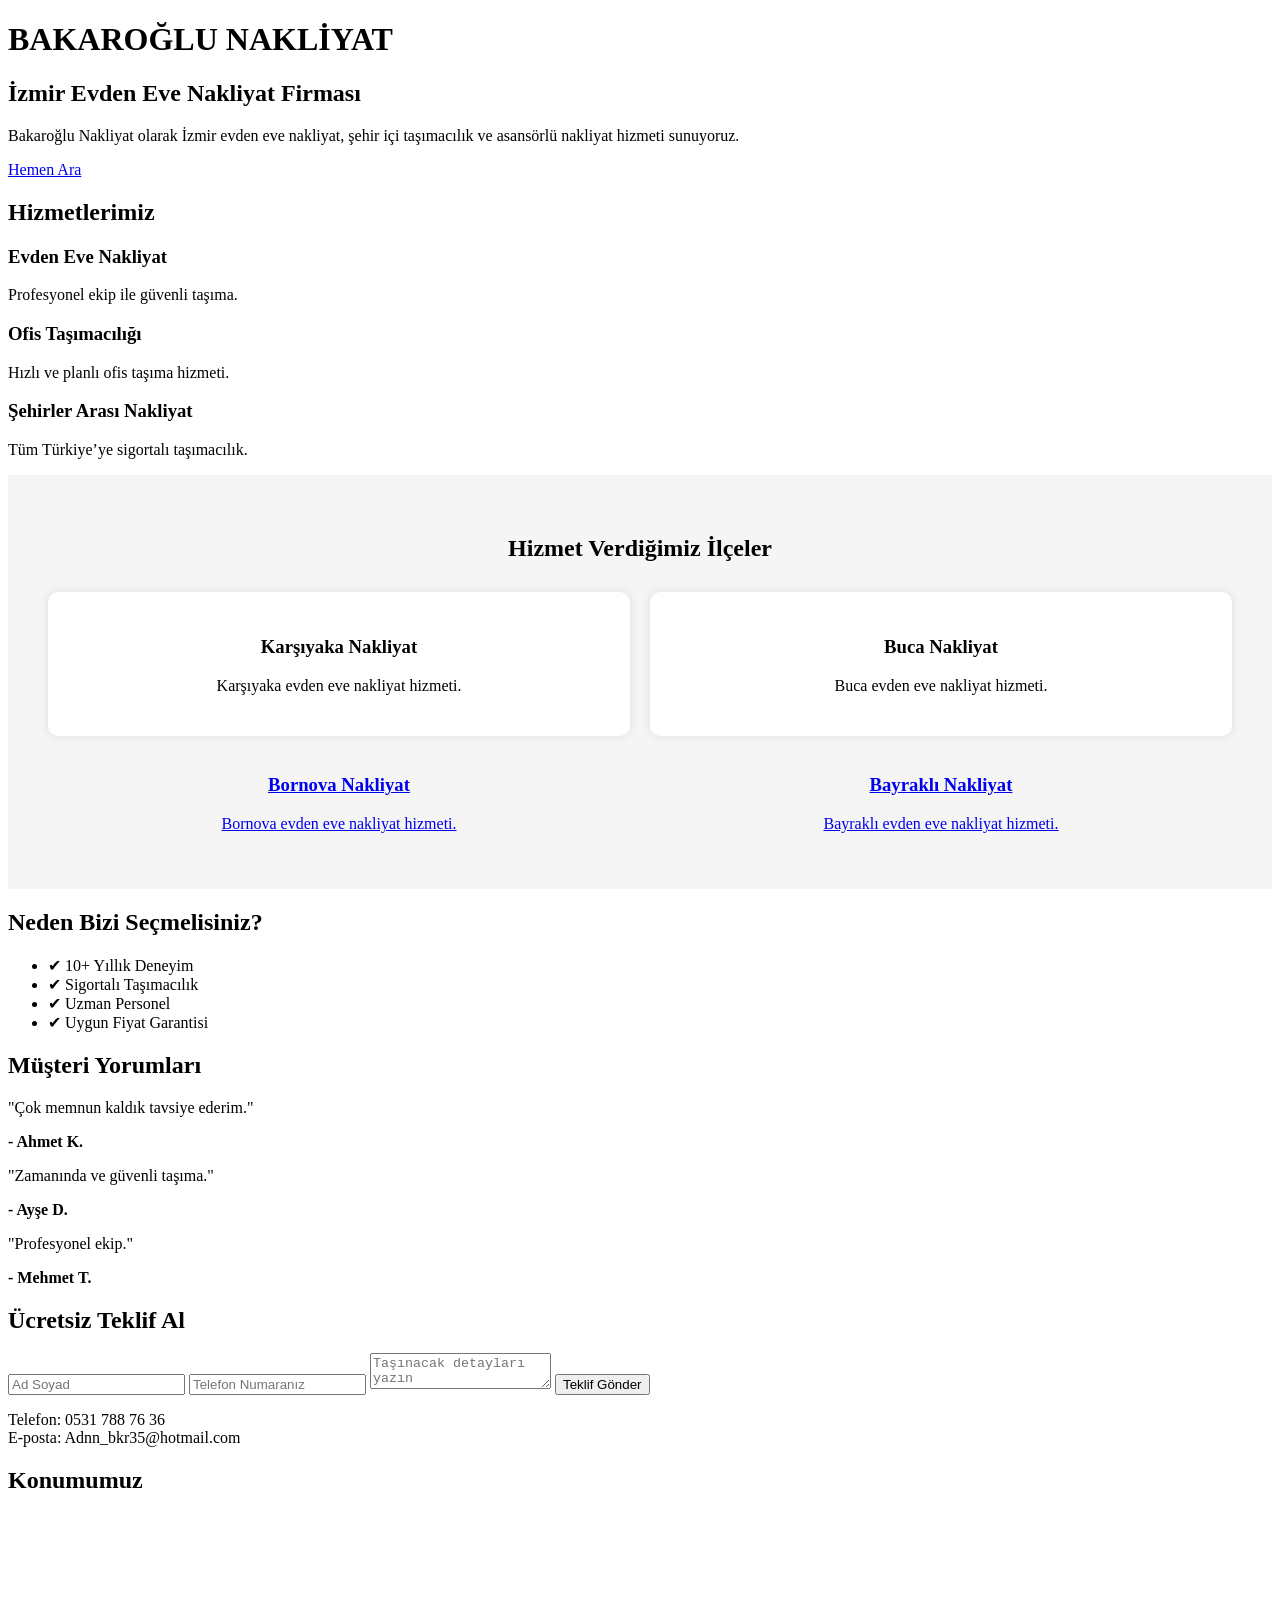
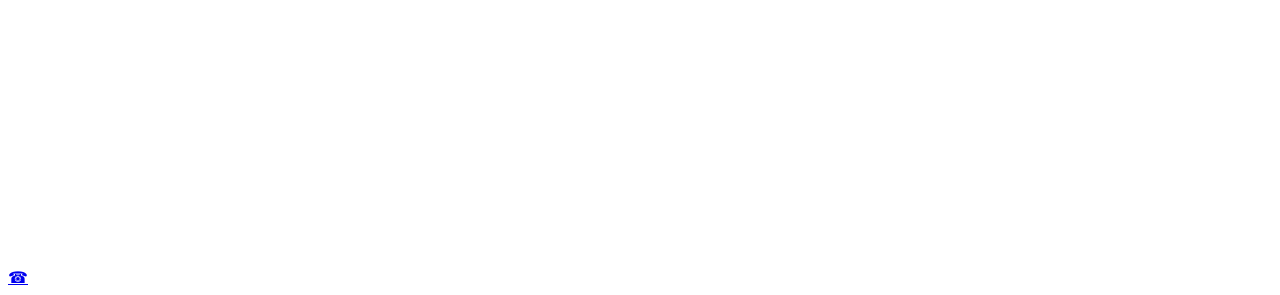
==== index.html @ ac6d45f9 "Update index.html" ====
<!DOCTYPE html>
<html lang="tr">
<head>
<meta charset="UTF-8">
<meta name="viewport" content="width=device-width, initial-scale=1.0">

<title>İzmir Evden Eve Nakliyat | Bakaroğlu Nakliyat</title>

<link rel="stylesheet" href="style.css">

</head>

<body>

<header class="header">
<h1>BAKAROĞLU NAKLİYAT</h1>
</header>

<section class="hero">
<h2>İzmir Evden Eve Nakliyat Firması</h2>

<p>
Bakaroğlu Nakliyat olarak İzmir evden eve nakliyat,
şehir içi taşımacılık ve asansörlü nakliyat hizmeti sunuyoruz.
</p>

<a href="tel:05317887636" class="btn">Hemen Ara</a>

</section>

<section class="services">

<h2>Hizmetlerimiz</h2>

<div class="card">
<h3>Evden Eve Nakliyat</h3>
<p>Profesyonel ekip ile güvenli taşıma.</p>
</div>

<div class="card">
<h3>Ofis Taşımacılığı</h3>
<p>Hızlı ve planlı ofis taşıma hizmeti.</p>
</div>

<div class="card">
<h3>Şehirler Arası Nakliyat</h3>
<p>Tüm Türkiye’ye sigortalı taşımacılık.</p>
</div>

</section>

  <section style="padding:40px;background:#f5f5f5;text-align:center;">
<h2>Hizmet Verdiğimiz İlçeler</h2>

<div style="display:grid;grid-template-columns:1fr 1fr;gap:20px;margin-top:30px;">

<a href="/karsiyaka.html" style="background:white;padding:25px;border-radius:10px;text-decoration:none;color:black;box-shadow:0 0 10px rgba(0,0,0,0.1);">
<h3>Karşıyaka Nakliyat</h3>
<p>Karşıyaka evden eve nakliyat hizmeti.</p>
</a>

<a href="/buca.html" style="background:white;padding:25px;border-radius:10px;text-decoration:none;color:black;box-shadow:0 0 10px rgba(0,0,0,0.1);">
<h3>Buca Nakliyat</h3>
<p>Buca evden eve nakliyat hizmeti.</p>
</a>
<a class="ilce" href="bornova.html">
<h3>Bornova Nakliyat</h3>
<p>Bornova evden eve nakliyat hizmeti.</p>
</a>
  <a class="ilce" href="bayrakli.html">
<h3>Bayraklı Nakliyat</h3>
<p>Bayraklı evden eve nakliyat hizmeti.</p>
</a>
</div>
</section>

<section class="why">

<h2>Neden Bizi Seçmelisiniz?</h2>

<ul>
<li>✔ 10+ Yıllık Deneyim</li>
<li>✔ Sigortalı Taşımacılık</li>
<li>✔ Uzman Personel</li>
<li>✔ Uygun Fiyat Garantisi</li>
</ul>

</section>

<section class="comments">

<h2>Müşteri Yorumları</h2>

<div class="card">
<p>"Çok memnun kaldık tavsiye ederim."</p>
<b>- Ahmet K.</b>
</div>

<div class="card">
<p>"Zamanında ve güvenli taşıma."</p>
<b>- Ayşe D.</b>
</div>

<div class="card">
<p>"Profesyonel ekip."</p>
<b>- Mehmet T.</b>
</div>

</section>

<section class="form">

<h2>Ücretsiz Teklif Al</h2>

<form>

<input type="text" placeholder="Ad Soyad">

<input type="tel" placeholder="Telefon Numaranız">

<textarea placeholder="Taşınacak detayları yazın"></textarea>

<button type="submit">
Teklif Gönder
</button>

</form>

<p>

Telefon: 0531 788 76 36  
<br>
E-posta: Adnn_bkr35@hotmail.com

</p>

</section>

<section class="map">

<h2>Konumumuz</h2>

<iframe
src="https://maps.google.com/maps?q=izmir&t=&z=11&ie=UTF8&iwloc=&output=embed"
width="100%"
height="350"
style="border:0;">
</iframe>

</section>

<a class="call" href="tel:05317887636">
☎
</a>

</body>
</html>
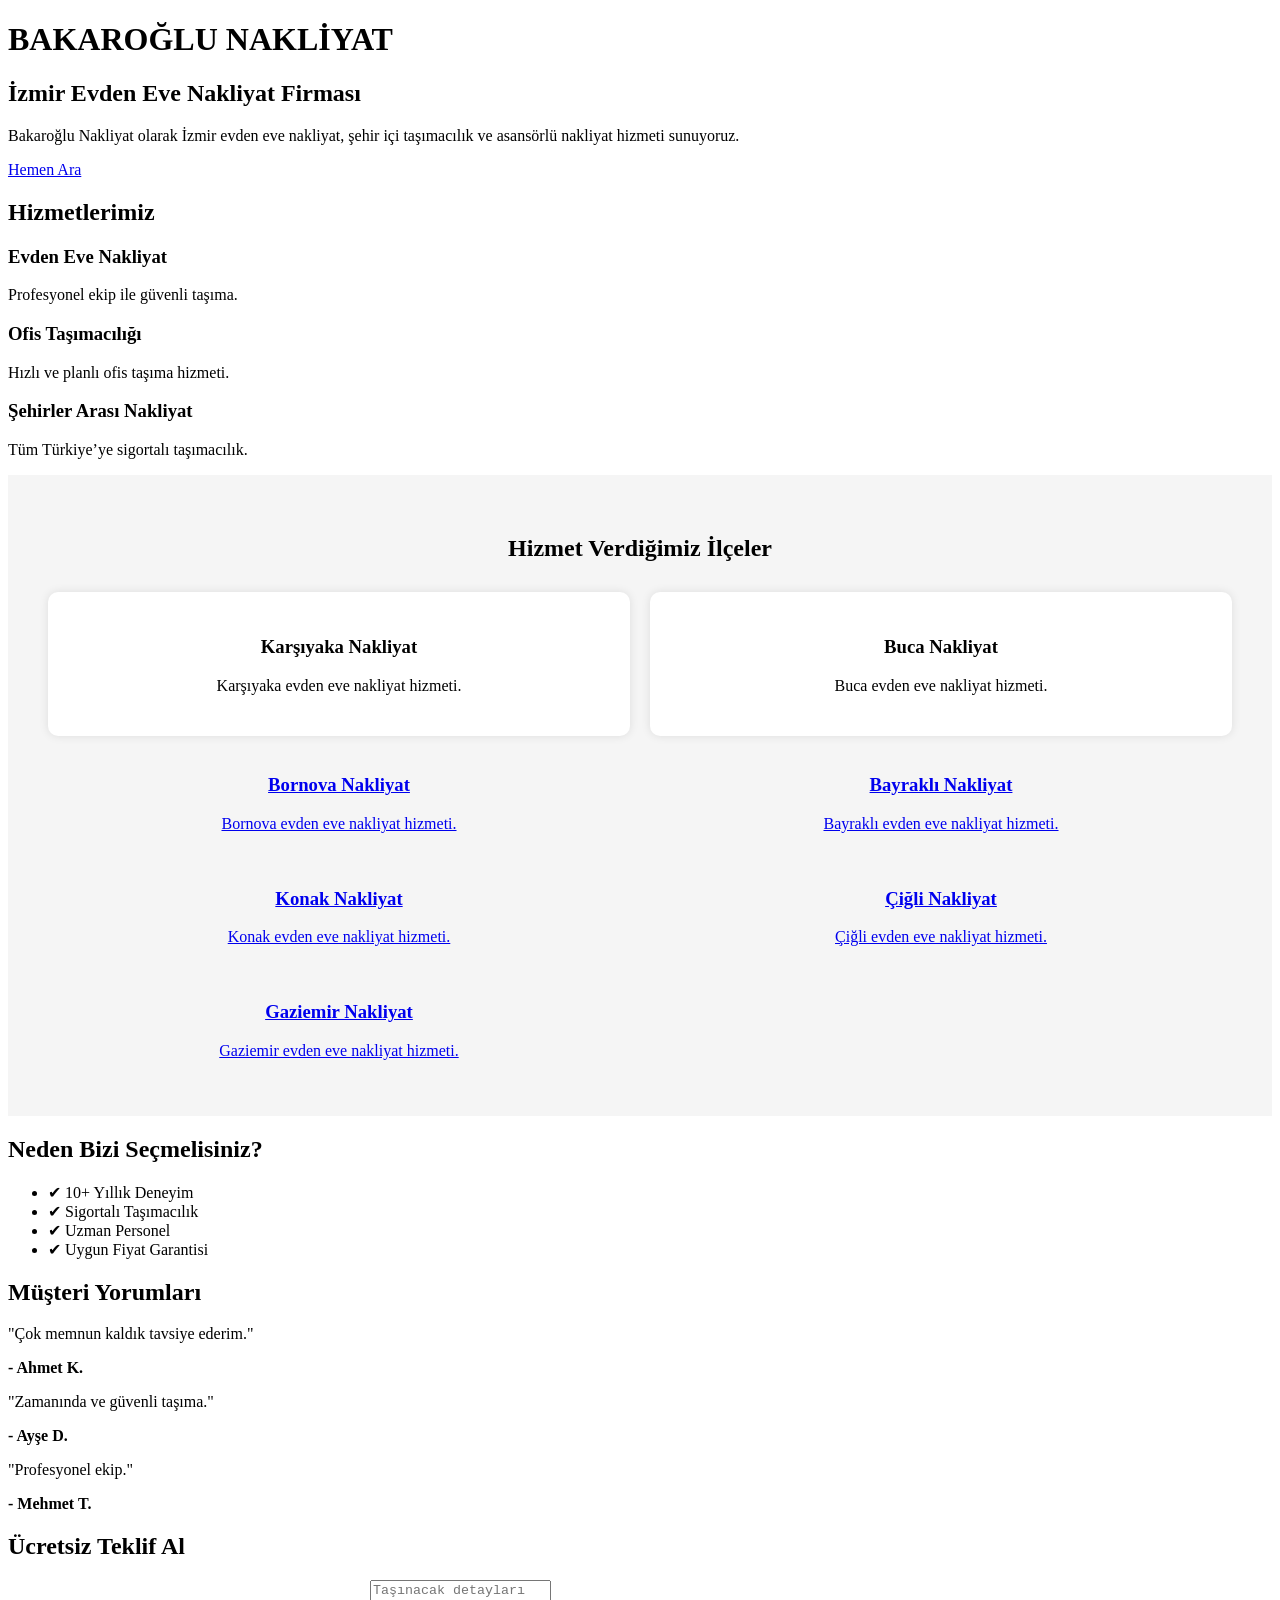
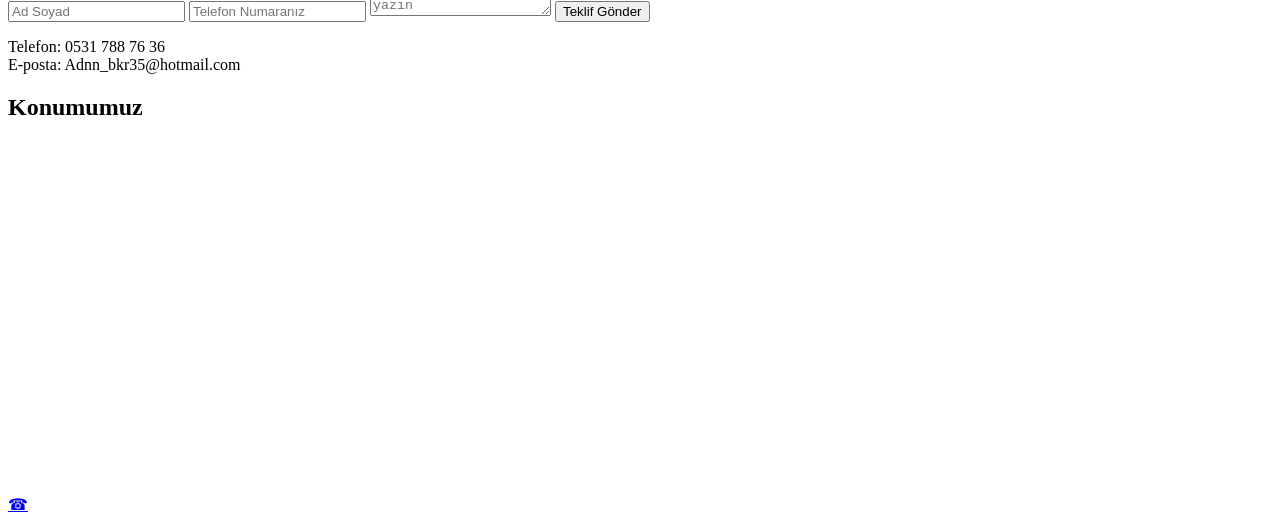
==== commit dbe9c2e9: "Update index.html" ====
--- a/index.html
+++ b/index.html
@@ -70,6 +70,18 @@
   <a class="ilce" href="bayrakli.html">
 <h3>Bayraklı Nakliyat</h3>
 <p>Bayraklı evden eve nakliyat hizmeti.</p>
+</a>
+  <a class="ilce" href="konak.html">
+<h3>Konak Nakliyat</h3>
+<p>Konak evden eve nakliyat hizmeti.</p>
+</a>
+  <a class="ilce" href="cigli.html">
+<h3>Çiğli Nakliyat</h3>
+<p>Çiğli evden eve nakliyat hizmeti.</p>
+</a>
+  <a class="ilce" href="gaziemir.html">
+<h3>Gaziemir Nakliyat</h3>
+<p>Gaziemir evden eve nakliyat hizmeti.</p>
 </a>
 </div>
 </section>
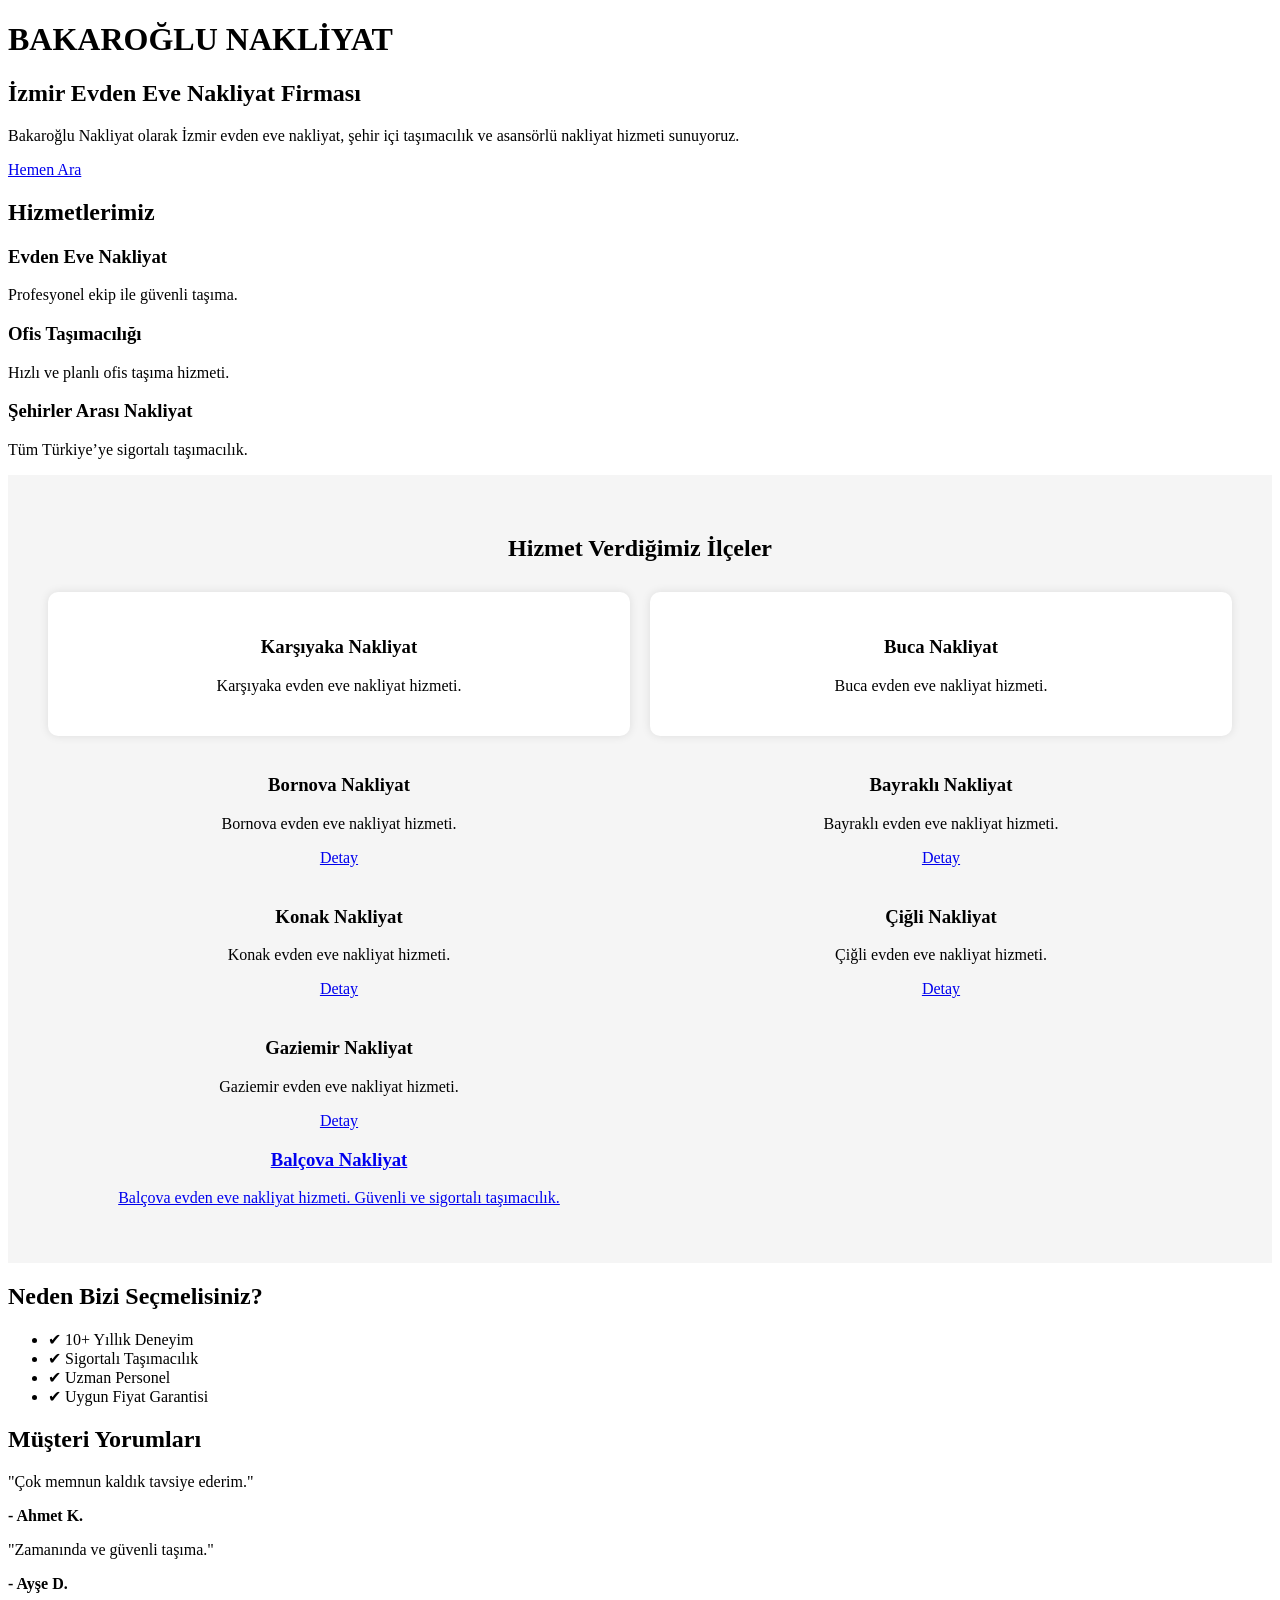
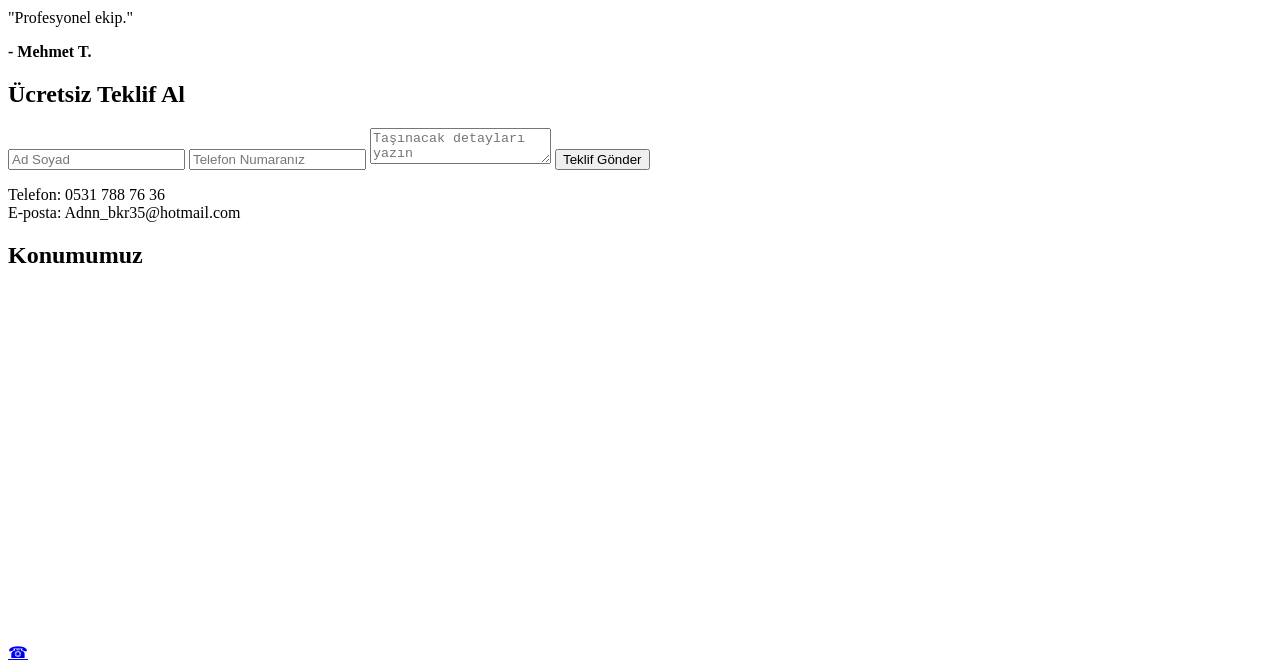
==== commit 59de54f7: "Update index.html" ====
--- a/index.html
+++ b/index.html
@@ -63,26 +63,39 @@
 <h3>Buca Nakliyat</h3>
 <p>Buca evden eve nakliyat hizmeti.</p>
 </a>
-<a class="ilce" href="bornova.html">
+<div class="card">
 <h3>Bornova Nakliyat</h3>
 <p>Bornova evden eve nakliyat hizmeti.</p>
-</a>
-  <a class="ilce" href="bayrakli.html">
+<a href="bornova.html">Detay</a>
+</div>
+
+<div class="card">
 <h3>Bayraklı Nakliyat</h3>
 <p>Bayraklı evden eve nakliyat hizmeti.</p>
-</a>
-  <a class="ilce" href="konak.html">
+<a href="bayrakli.html">Detay</a>
+</div>
+
+<div class="card">
 <h3>Konak Nakliyat</h3>
 <p>Konak evden eve nakliyat hizmeti.</p>
-</a>
-  <a class="ilce" href="cigli.html">
+<a href="konak.html">Detay</a>
+</div>
+
+<div class="card">
 <h3>Çiğli Nakliyat</h3>
 <p>Çiğli evden eve nakliyat hizmeti.</p>
-</a>
-  <a class="ilce" href="gaziemir.html">
+<a href="cigli.html">Detay</a>
+</div>
+
+<div class="card">
 <h3>Gaziemir Nakliyat</h3>
 <p>Gaziemir evden eve nakliyat hizmeti.</p>
+<a href="gaziemir.html">Detay</a>
+<a href="balcova-nakliyat.html" class="ilce-kart">
+<h3>Balçova Nakliyat</h3>
+<p>Balçova evden eve nakliyat hizmeti. Güvenli ve sigortalı taşımacılık.</p>
 </a>
+</div>
 </div>
 </section>
 
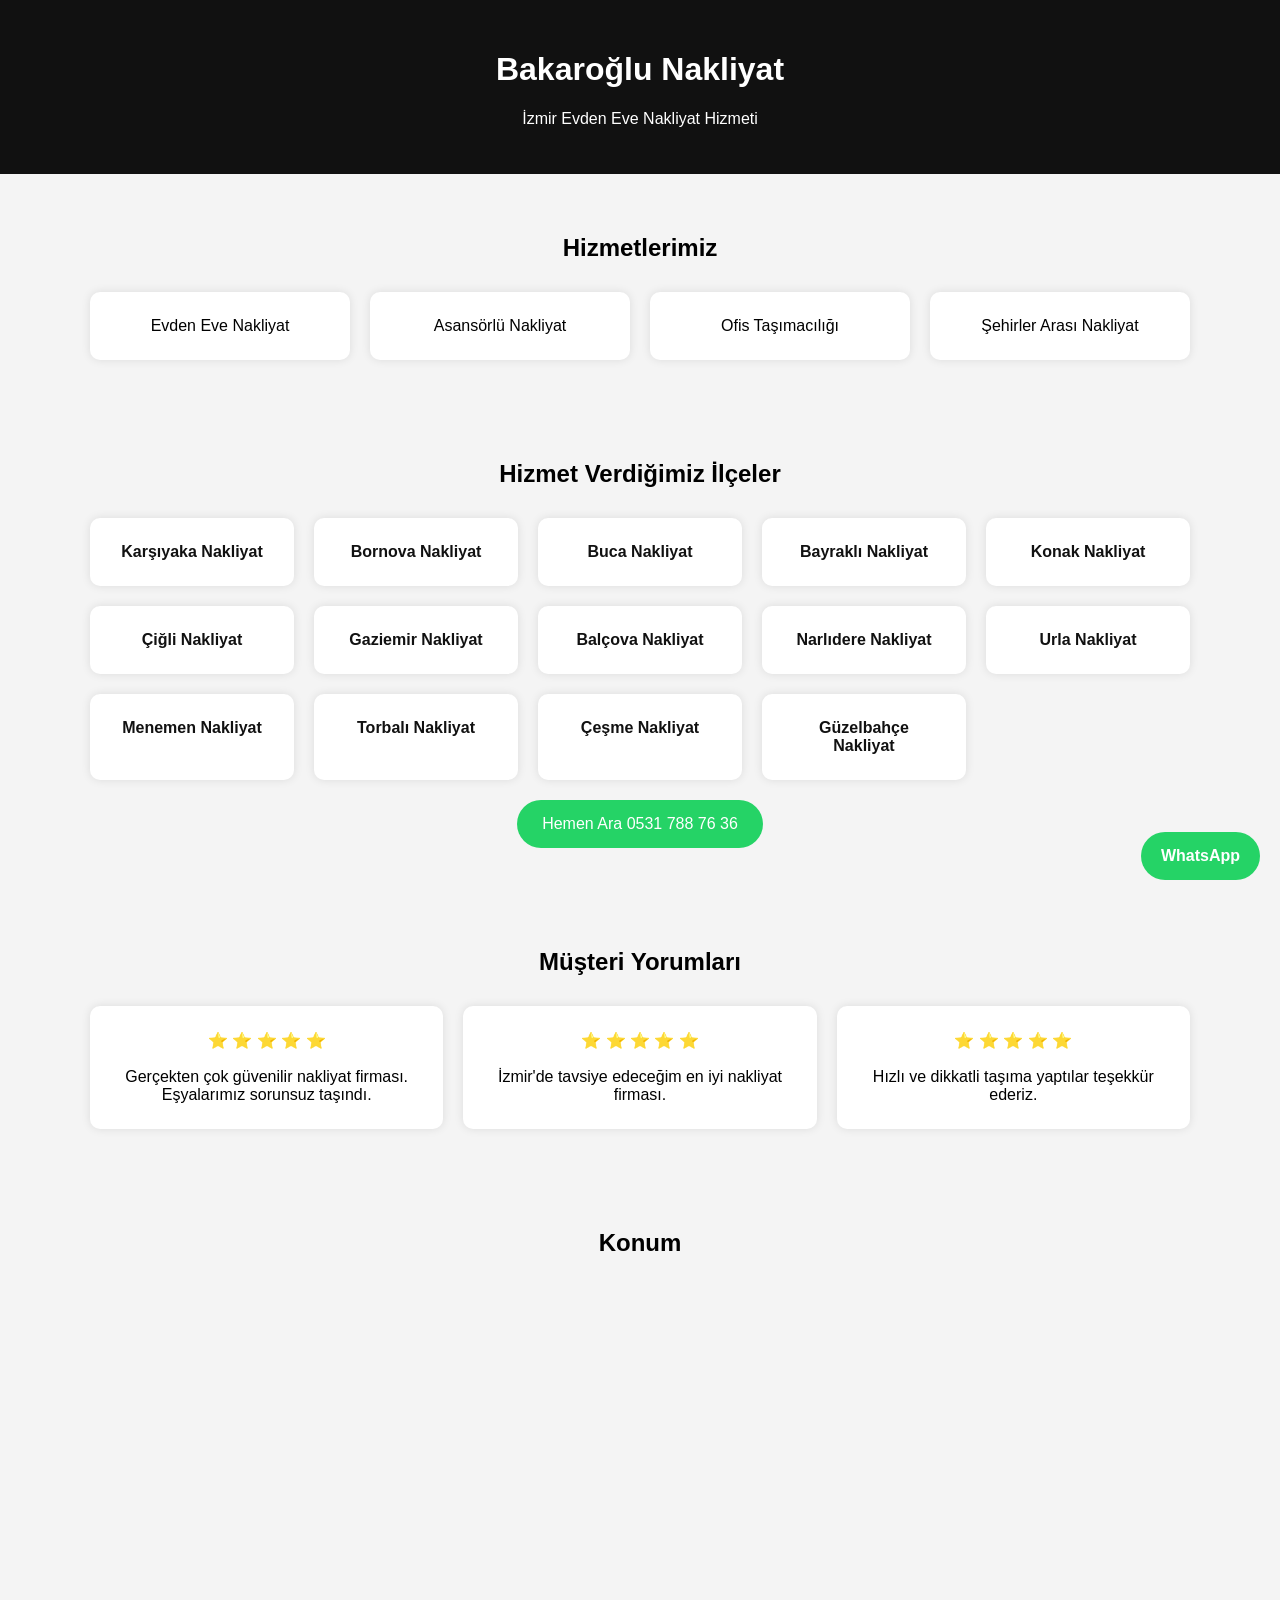
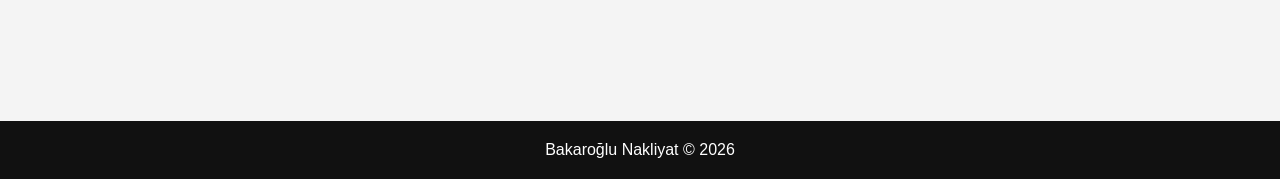
==== commit 97775a33: "Update index.html" ====
--- a/index.html
+++ b/index.html
@@ -6,167 +6,170 @@
 
 <title>İzmir Evden Eve Nakliyat | Bakaroğlu Nakliyat</title>
 
-<link rel="stylesheet" href="style.css">
+<meta name="description" content="Bakaroğlu Nakliyat İzmir evden eve nakliyat hizmeti sunar. Karşıyaka, Bornova, Buca, Bayraklı, Konak ve tüm İzmir ilçelerinde güvenli taşımacılık.">
 
+<style>
+
+body{
+font-family:Arial;
+margin:0;
+background:#f4f4f4;
+}
+
+header{
+background:#111;
+color:white;
+text-align:center;
+padding:30px;
+}
+
+section{
+max-width:1100px;
+margin:auto;
+padding:40px 20px;
+}
+
+h2{
+text-align:center;
+margin-bottom:30px;
+}
+
+.grid{
+display:grid;
+grid-template-columns:repeat(auto-fit,minmax(200px,1fr));
+gap:20px;
+}
+
+.card{
+background:white;
+padding:25px;
+border-radius:10px;
+text-align:center;
+box-shadow:0 0 10px rgba(0,0,0,0.1);
+}
+
+.card a{
+text-decoration:none;
+color:#111;
+font-weight:bold;
+}
+
+.cta{
+display:inline-block;
+background:#25D366;
+color:white;
+padding:15px 25px;
+border-radius:30px;
+text-decoration:none;
+margin-top:20px;
+}
+
+footer{
+background:#111;
+color:white;
+text-align:center;
+padding:20px;
+margin-top:40px;
+}
+
+.whatsapp{
+position:fixed;
+bottom:20px;
+right:20px;
+background:#25D366;
+color:white;
+padding:15px 20px;
+border-radius:50px;
+text-decoration:none;
+font-weight:bold;
+}
+
+</style>
 </head>
 
 <body>
 
-<header class="header">
-<h1>BAKAROĞLU NAKLİYAT</h1>
+<header>
+<h1>Bakaroğlu Nakliyat</h1>
+<p>İzmir Evden Eve Nakliyat Hizmeti</p>
 </header>
 
-<section class="hero">
-<h2>İzmir Evden Eve Nakliyat Firması</h2>
-
-<p>
-Bakaroğlu Nakliyat olarak İzmir evden eve nakliyat,
-şehir içi taşımacılık ve asansörlü nakliyat hizmeti sunuyoruz.
-</p>
-
-<a href="tel:05317887636" class="btn">Hemen Ara</a>
-
-</section>
-
-<section class="services">
+<section>
 
 <h2>Hizmetlerimiz</h2>
 
-<div class="card">
-<h3>Evden Eve Nakliyat</h3>
-<p>Profesyonel ekip ile güvenli taşıma.</p>
-</div>
+<div class="grid">
 
-<div class="card">
-<h3>Ofis Taşımacılığı</h3>
-<p>Hızlı ve planlı ofis taşıma hizmeti.</p>
-</div>
+<div class="card">Evden Eve Nakliyat</div>
+<div class="card">Asansörlü Nakliyat</div>
+<div class="card">Ofis Taşımacılığı</div>
+<div class="card">Şehirler Arası Nakliyat</div>
 
-<div class="card">
-<h3>Şehirler Arası Nakliyat</h3>
-<p>Tüm Türkiye’ye sigortalı taşımacılık.</p>
 </div>
 
 </section>
 
-  <section style="padding:40px;background:#f5f5f5;text-align:center;">
+<section>
+
 <h2>Hizmet Verdiğimiz İlçeler</h2>
 
-<div style="display:grid;grid-template-columns:1fr 1fr;gap:20px;margin-top:30px;">
+<div class="grid">
 
-<a href="/karsiyaka.html" style="background:white;padding:25px;border-radius:10px;text-decoration:none;color:black;box-shadow:0 0 10px rgba(0,0,0,0.1);">
-<h3>Karşıyaka Nakliyat</h3>
-<p>Karşıyaka evden eve nakliyat hizmeti.</p>
-</a>
+<div class="card"><a href="karsiyaka.html">Karşıyaka Nakliyat</a></div>
+<div class="card"><a href="bornova.html">Bornova Nakliyat</a></div>
+<div class="card"><a href="buca.html">Buca Nakliyat</a></div>
+<div class="card"><a href="bayrakli.html">Bayraklı Nakliyat</a></div>
+<div class="card"><a href="konak.html">Konak Nakliyat</a></div>
+<div class="card"><a href="cigli.html">Çiğli Nakliyat</a></div>
+<div class="card"><a href="gaziemir.html">Gaziemir Nakliyat</a></div>
+<div class="card"><a href="balcova-nakliyat.html">Balçova Nakliyat</a></div>
+<div class="card"><a href="narlidere-nakliyat.html">Narlıdere Nakliyat</a></div>
+<div class="card"><a href="urla-nakliyat.html">Urla Nakliyat</a></div>
+<div class="card"><a href="menemen.html">Menemen Nakliyat</a></div>
+<div class="card"><a href="torbali.html">Torbalı Nakliyat</a></div>
+<div class="card"><a href="cesme.html">Çeşme Nakliyat</a></div>
+<div class="card"><a href="guzelbahce.html">Güzelbahçe Nakliyat</a></div>
 
-<a href="/buca.html" style="background:white;padding:25px;border-radius:10px;text-decoration:none;color:black;box-shadow:0 0 10px rgba(0,0,0,0.1);">
-<h3>Buca Nakliyat</h3>
-<p>Buca evden eve nakliyat hizmeti.</p>
-</a>
+</div>
+
+<center>
+<a href="tel:05317887636" class="cta">Hemen Ara 0531 788 76 36</a>
+</center>
+
+</section>
+
+<section>
+
+<h2>Müşteri Yorumları</h2>
+
+<div class="grid">
+
 <div class="card">
-<h3>Bornova Nakliyat</h3>
-<p>Bornova evden eve nakliyat hizmeti.</p>
-<a href="bornova.html">Detay</a>
+⭐ ⭐ ⭐ ⭐ ⭐ <br><br>
+Gerçekten çok güvenilir nakliyat firması. 
+Eşyalarımız sorunsuz taşındı.
 </div>
 
 <div class="card">
-<h3>Bayraklı Nakliyat</h3>
-<p>Bayraklı evden eve nakliyat hizmeti.</p>
-<a href="bayrakli.html">Detay</a>
+⭐ ⭐ ⭐ ⭐ ⭐ <br><br>
+İzmir'de tavsiye edeceğim en iyi nakliyat firması.
 </div>
 
 <div class="card">
-<h3>Konak Nakliyat</h3>
-<p>Konak evden eve nakliyat hizmeti.</p>
-<a href="konak.html">Detay</a>
+⭐ ⭐ ⭐ ⭐ ⭐ <br><br>
+Hızlı ve dikkatli taşıma yaptılar teşekkür ederiz.
 </div>
 
-<div class="card">
-<h3>Çiğli Nakliyat</h3>
-<p>Çiğli evden eve nakliyat hizmeti.</p>
-<a href="cigli.html">Detay</a>
-</div>
-
-<div class="card">
-<h3>Gaziemir Nakliyat</h3>
-<p>Gaziemir evden eve nakliyat hizmeti.</p>
-<a href="gaziemir.html">Detay</a>
-<a href="balcova-nakliyat.html" class="ilce-kart">
-<h3>Balçova Nakliyat</h3>
-<p>Balçova evden eve nakliyat hizmeti. Güvenli ve sigortalı taşımacılık.</p>
-</a>
-</div>
-</div>
-</section>
-
-<section class="why">
-
-<h2>Neden Bizi Seçmelisiniz?</h2>
-
-<ul>
-<li>✔ 10+ Yıllık Deneyim</li>
-<li>✔ Sigortalı Taşımacılık</li>
-<li>✔ Uzman Personel</li>
-<li>✔ Uygun Fiyat Garantisi</li>
-</ul>
-
-</section>
-
-<section class="comments">
-
-<h2>Müşteri Yorumları</h2>
-
-<div class="card">
-<p>"Çok memnun kaldık tavsiye ederim."</p>
-<b>- Ahmet K.</b>
-</div>
-
-<div class="card">
-<p>"Zamanında ve güvenli taşıma."</p>
-<b>- Ayşe D.</b>
-</div>
-
-<div class="card">
-<p>"Profesyonel ekip."</p>
-<b>- Mehmet T.</b>
 </div>
 
 </section>
 
-<section class="form">
+<section>
 
-<h2>Ücretsiz Teklif Al</h2>
-
-<form>
-
-<input type="text" placeholder="Ad Soyad">
-
-<input type="tel" placeholder="Telefon Numaranız">
-
-<textarea placeholder="Taşınacak detayları yazın"></textarea>
-
-<button type="submit">
-Teklif Gönder
-</button>
-
-</form>
-
-<p>
-
-Telefon: 0531 788 76 36  
-<br>
-E-posta: Adnn_bkr35@hotmail.com
-
-</p>
-
-</section>
-
-<section class="map">
-
-<h2>Konumumuz</h2>
+<h2>Konum</h2>
 
 <iframe
-src="https://maps.google.com/maps?q=izmir&t=&z=11&ie=UTF8&iwloc=&output=embed"
+src="https://www.google.com/maps?q=izmir&output=embed"
 width="100%"
 height="350"
 style="border:0;">
@@ -174,9 +177,11 @@
 
 </section>
 
-<a class="call" href="tel:05317887636">
-☎
-</a>
+<footer>
+Bakaroğlu Nakliyat © 2026
+</footer>
+
+<a class="whatsapp" href="https://wa.me/905317887636">WhatsApp</a>
 
 </body>
 </html>
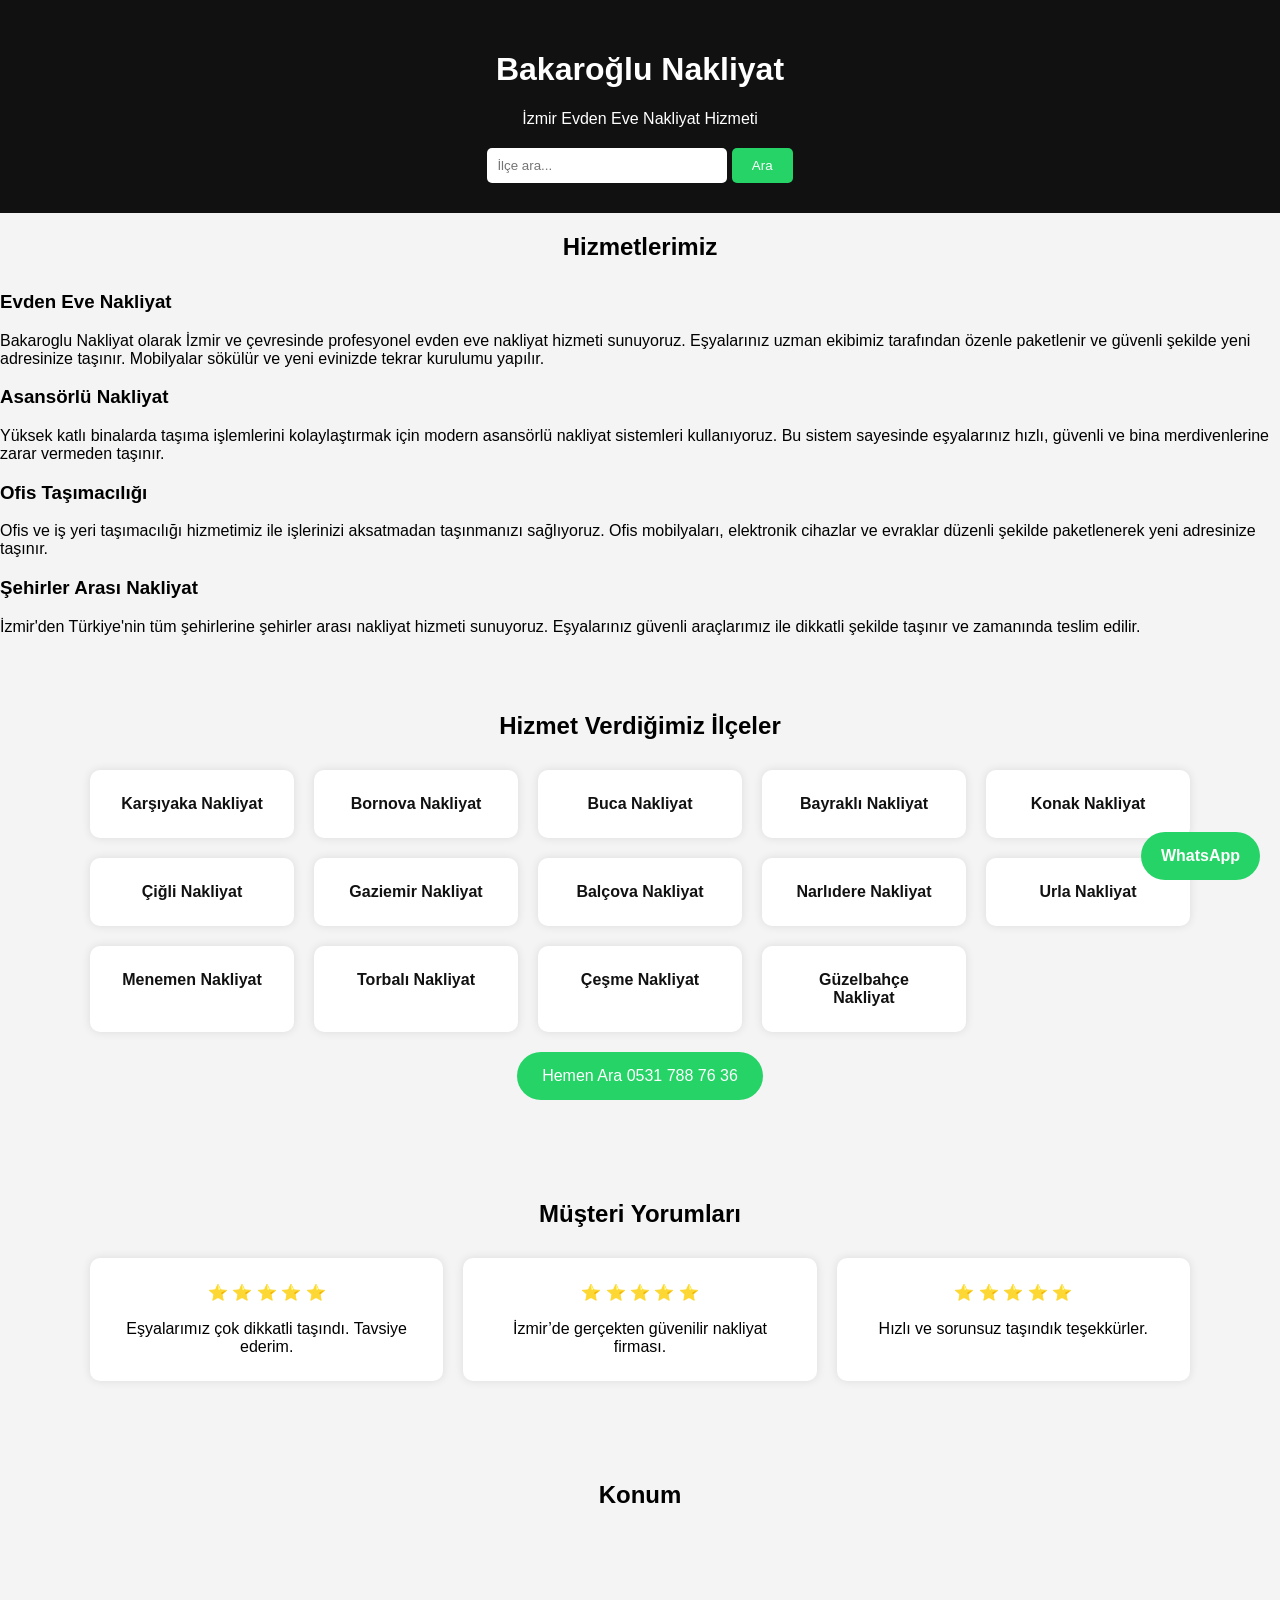
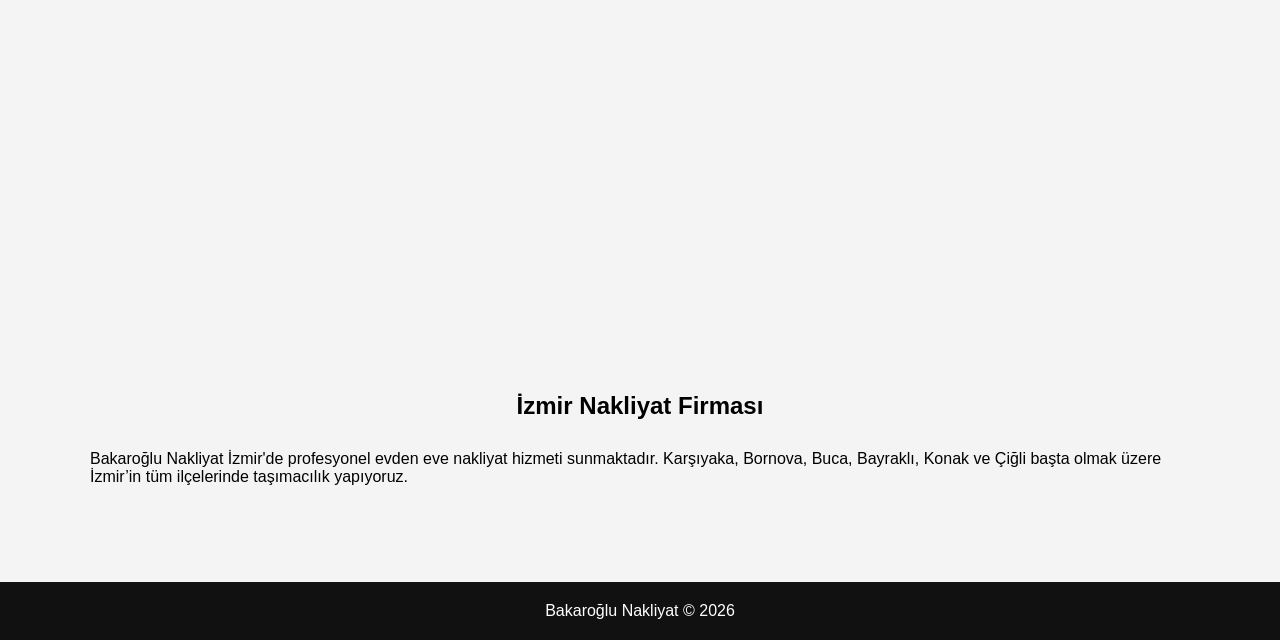
==== commit d06bb900: "Update index.html" ====
--- a/index.html
+++ b/index.html
@@ -1,12 +1,15 @@
 <!DOCTYPE html>
 <html lang="tr">
 <head>
+
 <meta charset="UTF-8">
 <meta name="viewport" content="width=device-width, initial-scale=1.0">
 
 <title>İzmir Evden Eve Nakliyat | Bakaroğlu Nakliyat</title>
 
 <meta name="description" content="Bakaroğlu Nakliyat İzmir evden eve nakliyat hizmeti sunar. Karşıyaka, Bornova, Buca, Bayraklı, Konak ve tüm İzmir ilçelerinde güvenli taşımacılık.">
+
+<link rel="canonical" href="https://adn35.github.io/">
 
 <style>
 
@@ -21,6 +24,26 @@
 color:white;
 text-align:center;
 padding:30px;
+}
+
+.search-box{
+margin-top:20px;
+}
+
+.search-box input{
+padding:10px;
+width:220px;
+border-radius:5px;
+border:none;
+}
+
+.search-box button{
+padding:10px 20px;
+border:none;
+background:#25D366;
+color:white;
+border-radius:5px;
+cursor:pointer;
 }
 
 section{
@@ -85,28 +108,53 @@
 }
 
 </style>
+
 </head>
 
 <body>
 
 <header>
+
 <h1>Bakaroğlu Nakliyat</h1>
 <p>İzmir Evden Eve Nakliyat Hizmeti</p>
+
+<div class="search-box">
+<input type="text" id="searchInput" placeholder="İlçe ara...">
+<button onclick="siteSearch()">Ara</button>
+</div>
+
 </header>
 
-<section>
+<div class="section">
 
 <h2>Hizmetlerimiz</h2>
 
-<div class="grid">
-
-<div class="card">Evden Eve Nakliyat</div>
-<div class="card">Asansörlü Nakliyat</div>
-<div class="card">Ofis Taşımacılığı</div>
-<div class="card">Şehirler Arası Nakliyat</div>
-
-</div>
-
+<h3>Evden Eve Nakliyat</h3>
+<p>
+Bakaroglu Nakliyat olarak İzmir ve çevresinde profesyonel evden eve nakliyat hizmeti sunuyoruz.
+Eşyalarınız uzman ekibimiz tarafından özenle paketlenir ve güvenli şekilde yeni adresinize taşınır.
+Mobilyalar sökülür ve yeni evinizde tekrar kurulumu yapılır.
+</p>
+
+<h3>Asansörlü Nakliyat</h3>
+<p>
+Yüksek katlı binalarda taşıma işlemlerini kolaylaştırmak için modern asansörlü nakliyat sistemleri kullanıyoruz.
+Bu sistem sayesinde eşyalarınız hızlı, güvenli ve bina merdivenlerine zarar vermeden taşınır.
+</p>
+
+<h3>Ofis Taşımacılığı</h3>
+<p>
+Ofis ve iş yeri taşımacılığı hizmetimiz ile işlerinizi aksatmadan taşınmanızı sağlıyoruz.
+Ofis mobilyaları, elektronik cihazlar ve evraklar düzenli şekilde paketlenerek yeni adresinize taşınır.
+</p>
+
+<h3>Şehirler Arası Nakliyat</h3>
+<p>
+İzmir'den Türkiye'nin tüm şehirlerine şehirler arası nakliyat hizmeti sunuyoruz.
+Eşyalarınız güvenli araçlarımız ile dikkatli şekilde taşınır ve zamanında teslim edilir.
+</p>
+
+</div>
 </section>
 
 <section>
@@ -146,18 +194,17 @@
 
 <div class="card">
 ⭐ ⭐ ⭐ ⭐ ⭐ <br><br>
-Gerçekten çok güvenilir nakliyat firması. 
-Eşyalarımız sorunsuz taşındı.
+Eşyalarımız çok dikkatli taşındı. Tavsiye ederim.
 </div>
 
 <div class="card">
 ⭐ ⭐ ⭐ ⭐ ⭐ <br><br>
-İzmir'de tavsiye edeceğim en iyi nakliyat firması.
+İzmir’de gerçekten güvenilir nakliyat firması.
 </div>
 
 <div class="card">
 ⭐ ⭐ ⭐ ⭐ ⭐ <br><br>
-Hızlı ve dikkatli taşıma yaptılar teşekkür ederiz.
+Hızlı ve sorunsuz taşındık teşekkürler.
 </div>
 
 </div>
@@ -177,11 +224,49 @@
 
 </section>
 
+<section>
+
+<h2>İzmir Nakliyat Firması</h2>
+
+<p>
+Bakaroğlu Nakliyat İzmir'de profesyonel evden eve nakliyat hizmeti sunmaktadır.
+Karşıyaka, Bornova, Buca, Bayraklı, Konak ve Çiğli başta olmak üzere
+İzmir’in tüm ilçelerinde taşımacılık yapıyoruz.
+</p>
+
+</section>
+
 <footer>
 Bakaroğlu Nakliyat © 2026
 </footer>
 
 <a class="whatsapp" href="https://wa.me/905317887636">WhatsApp</a>
 
+<script>
+
+function siteSearch(){
+
+var text=document.getElementById("searchInput").value.toLowerCase();
+
+if(text.includes("karşıyaka")) window.location="karsiyaka.html";
+else if(text.includes("bornova")) window.location="bornova.html";
+else if(text.includes("buca")) window.location="buca.html";
+else if(text.includes("bayraklı")) window.location="bayrakli.html";
+else if(text.includes("konak")) window.location="konak.html";
+else if(text.includes("çiğli")) window.location="cigli.html";
+else if(text.includes("gaziemir")) window.location="gaziemir.html";
+else if(text.includes("balçova")) window.location="balcova-nakliyat.html";
+else if(text.includes("narlıdere")) window.location="narlidere-nakliyat.html";
+else if(text.includes("urla")) window.location="urla-nakliyat.html";
+else if(text.includes("menemen")) window.location="menemen.html";
+else if(text.includes("torbalı")) window.location="torbali.html";
+else if(text.includes("çeşme")) window.location="cesme.html";
+else if(text.includes("güzelbahçe")) window.location="guzelbahce.html";
+else alert("Aradığınız ilçe bulunamadı");
+
+}
+
+</script>
+
 </body>
 </html>
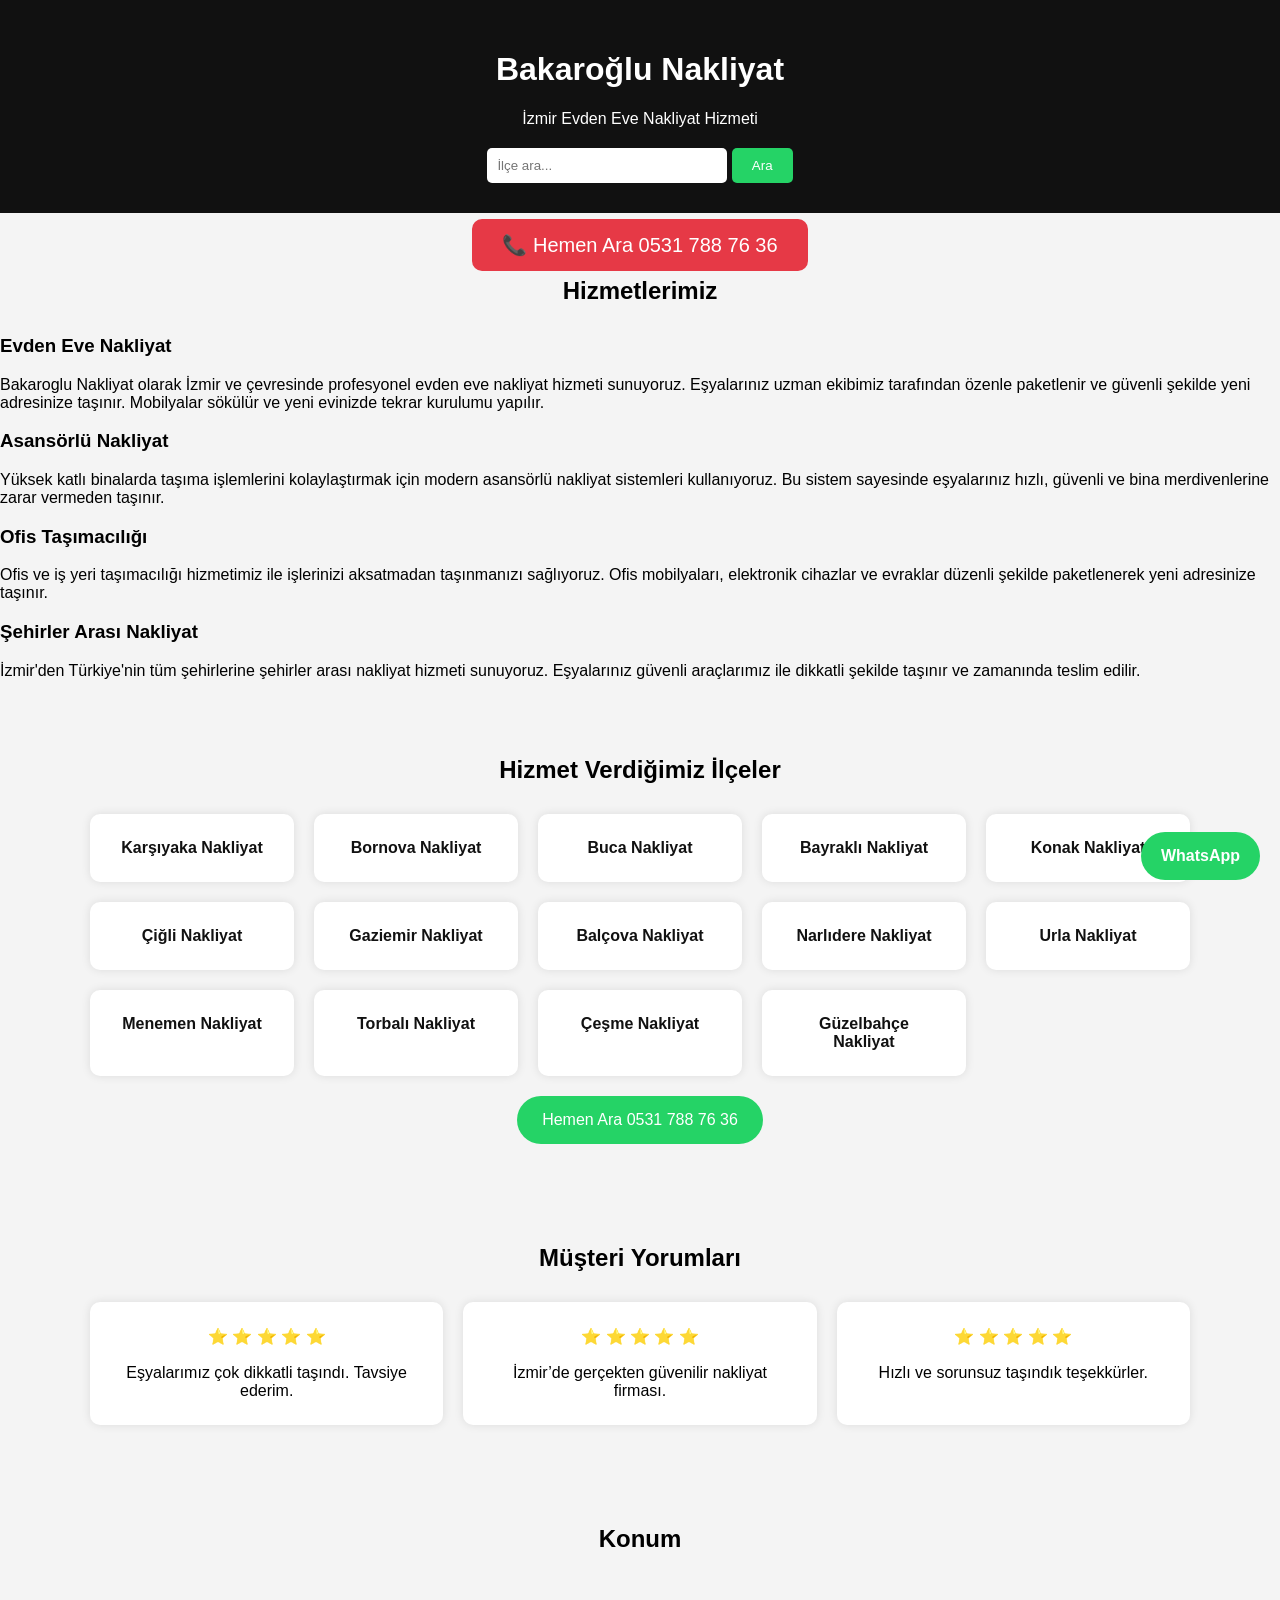
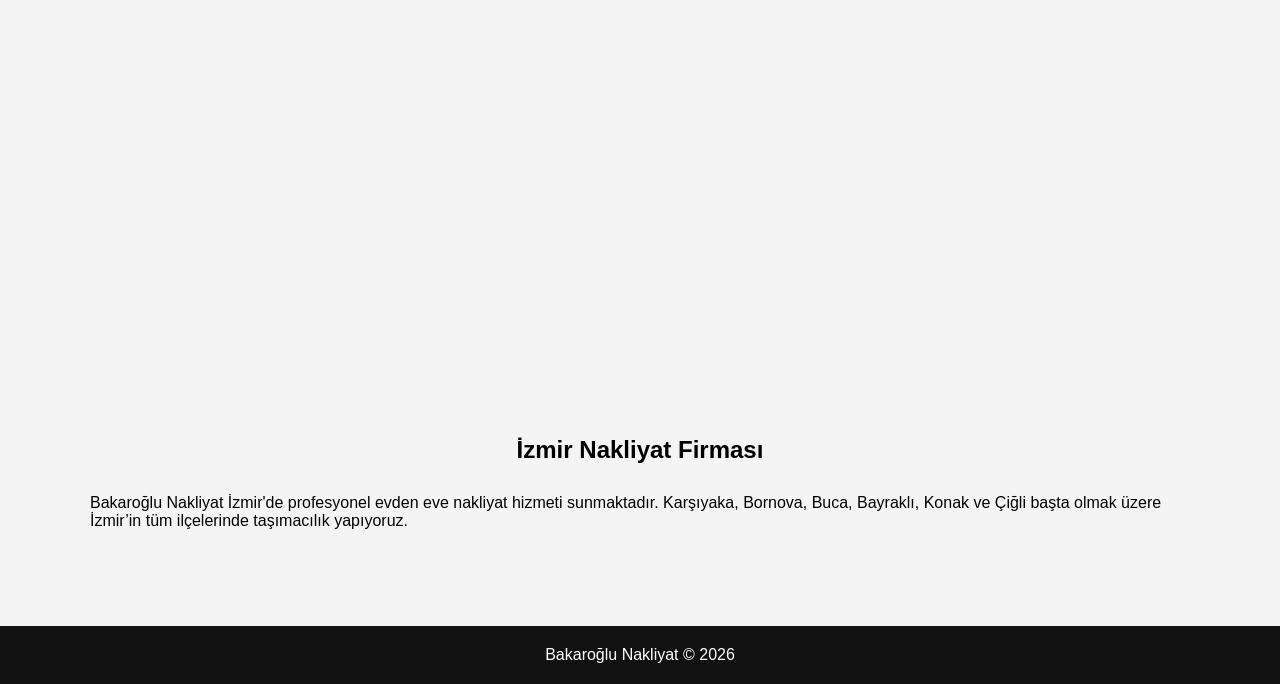
==== commit 3d7c3bf5: "Update index.html" ====
--- a/index.html
+++ b/index.html
@@ -127,6 +127,13 @@
 
 <div class="section">
 
+  <div style="text-align:center; margin-top:20px;">
+<a href="tel:+905317887636" 
+style="background:#e63946; color:white; padding:15px 30px; font-size:20px; text-decoration:none; border-radius:10px;">
+📞 Hemen Ara 0531 788 76 36
+</a>
+</div>
+  
 <h2>Hizmetlerimiz</h2>
 
 <h3>Evden Eve Nakliyat</h3>
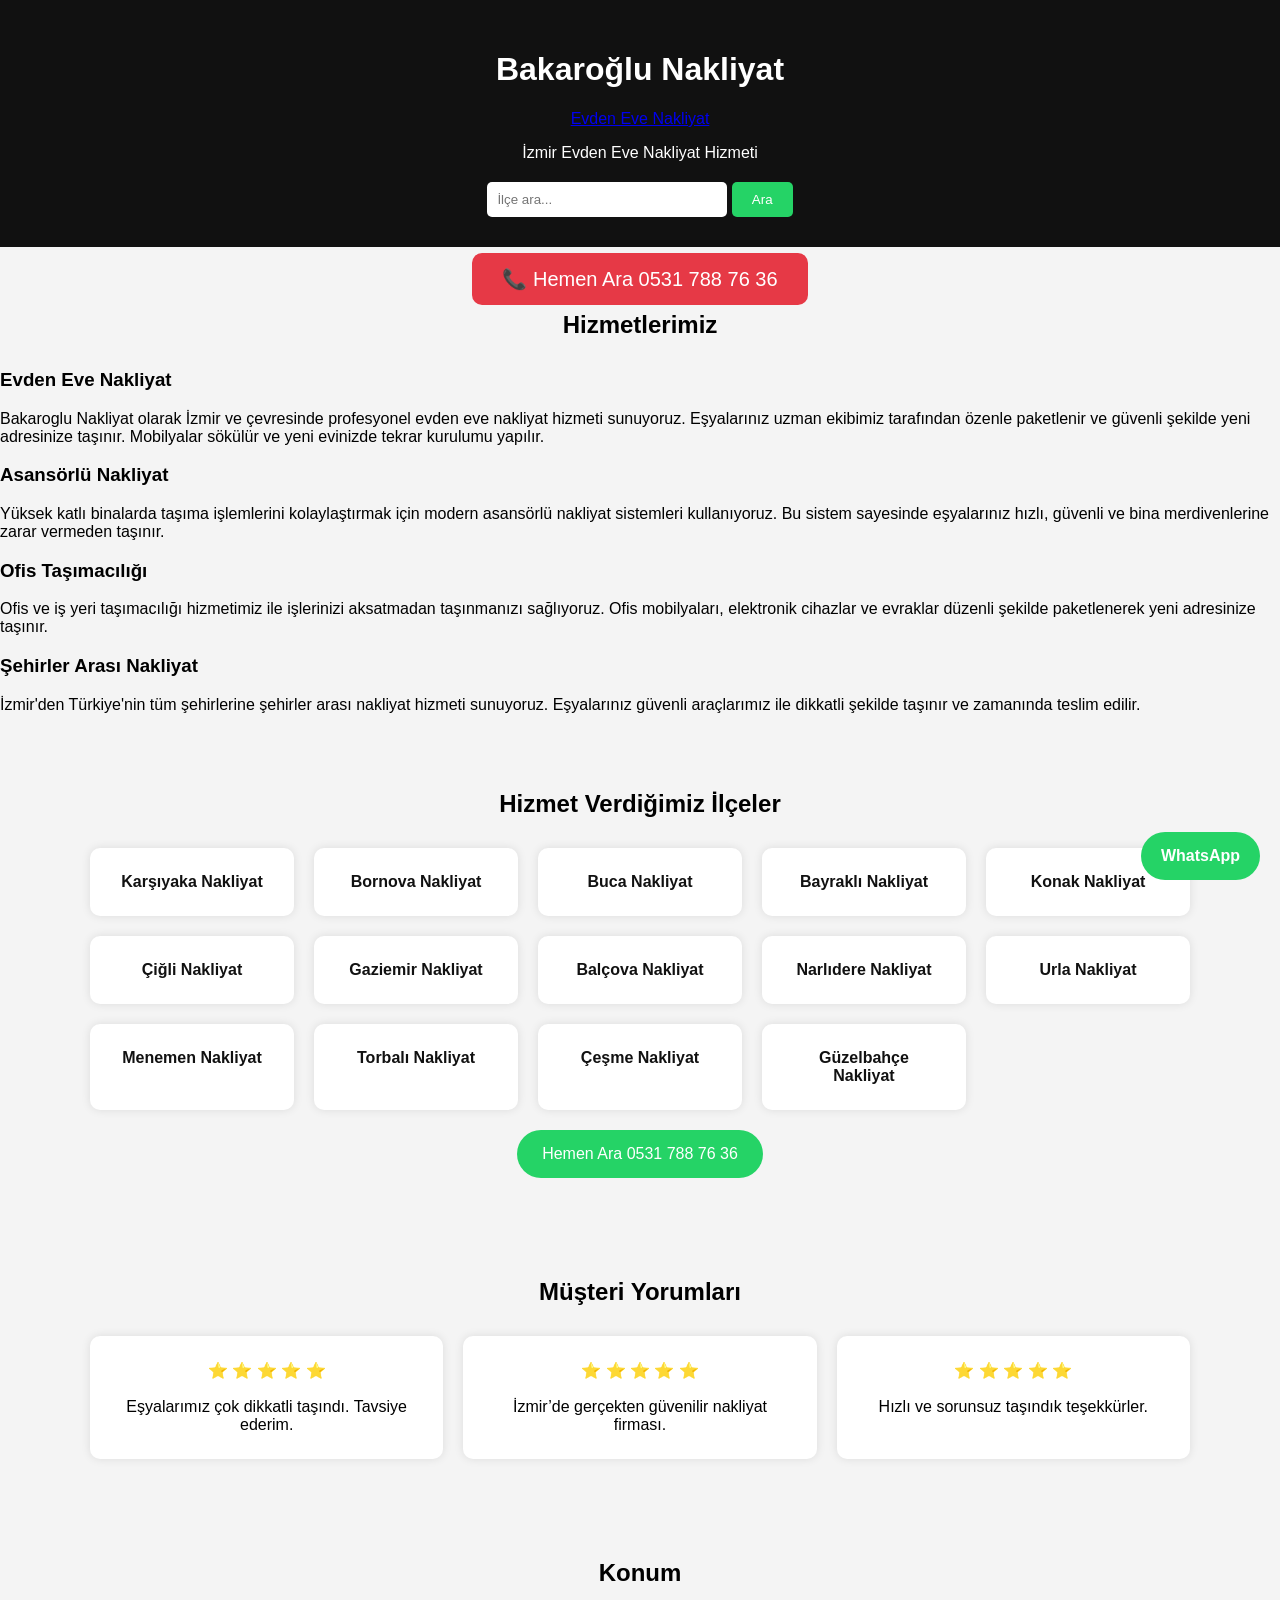
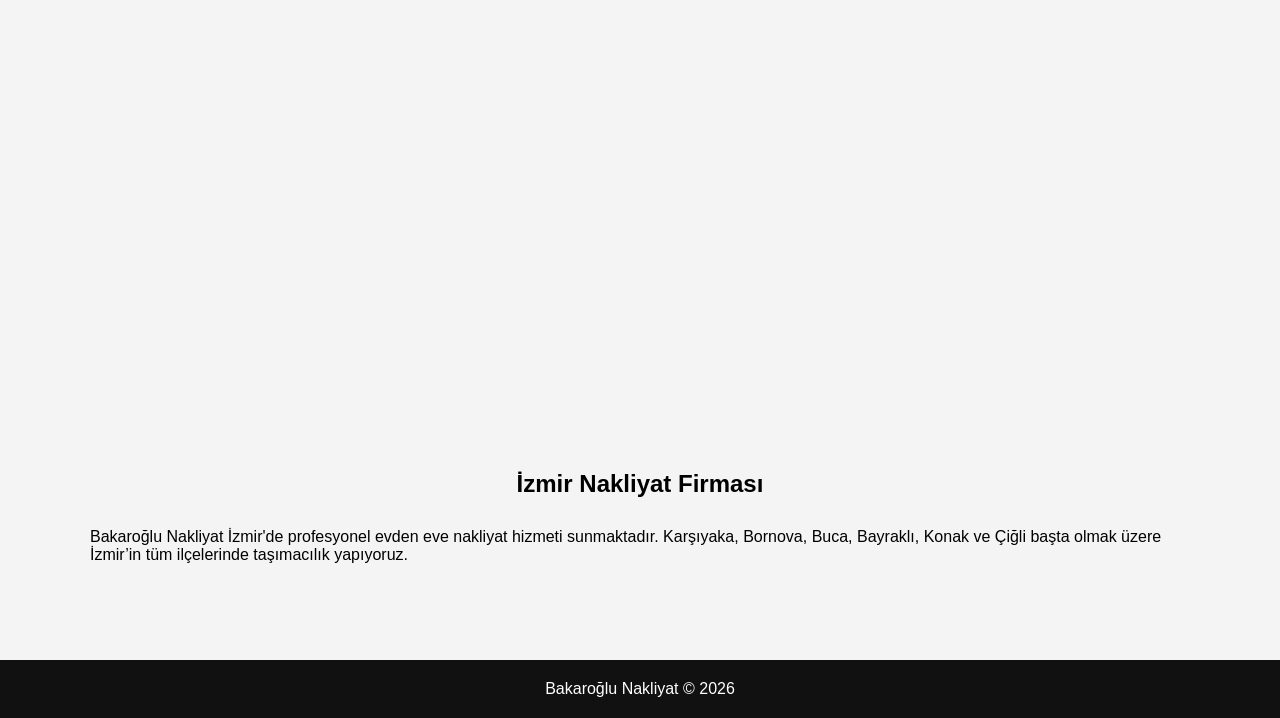
==== commit 377412a1: "Update index.html" ====
--- a/index.html
+++ b/index.html
@@ -1,6 +1,8 @@
 <!DOCTYPE html>
 <html lang="tr">
 <head>
+  <head>
+<meta name="google-site-verification" content="2BAEu1kI1KuRpihTASF-wPyPOTOzel5WB4IMqdHFvUY">
 
 <meta charset="UTF-8">
 <meta name="viewport" content="width=device-width, initial-scale=1.0">
@@ -116,6 +118,7 @@
 <header>
 
 <h1>Bakaroğlu Nakliyat</h1>
+  <a href="evden-eve-nakliyat.html">Evden Eve Nakliyat</a>
 <p>İzmir Evden Eve Nakliyat Hizmeti</p>
 
 <div class="search-box">
